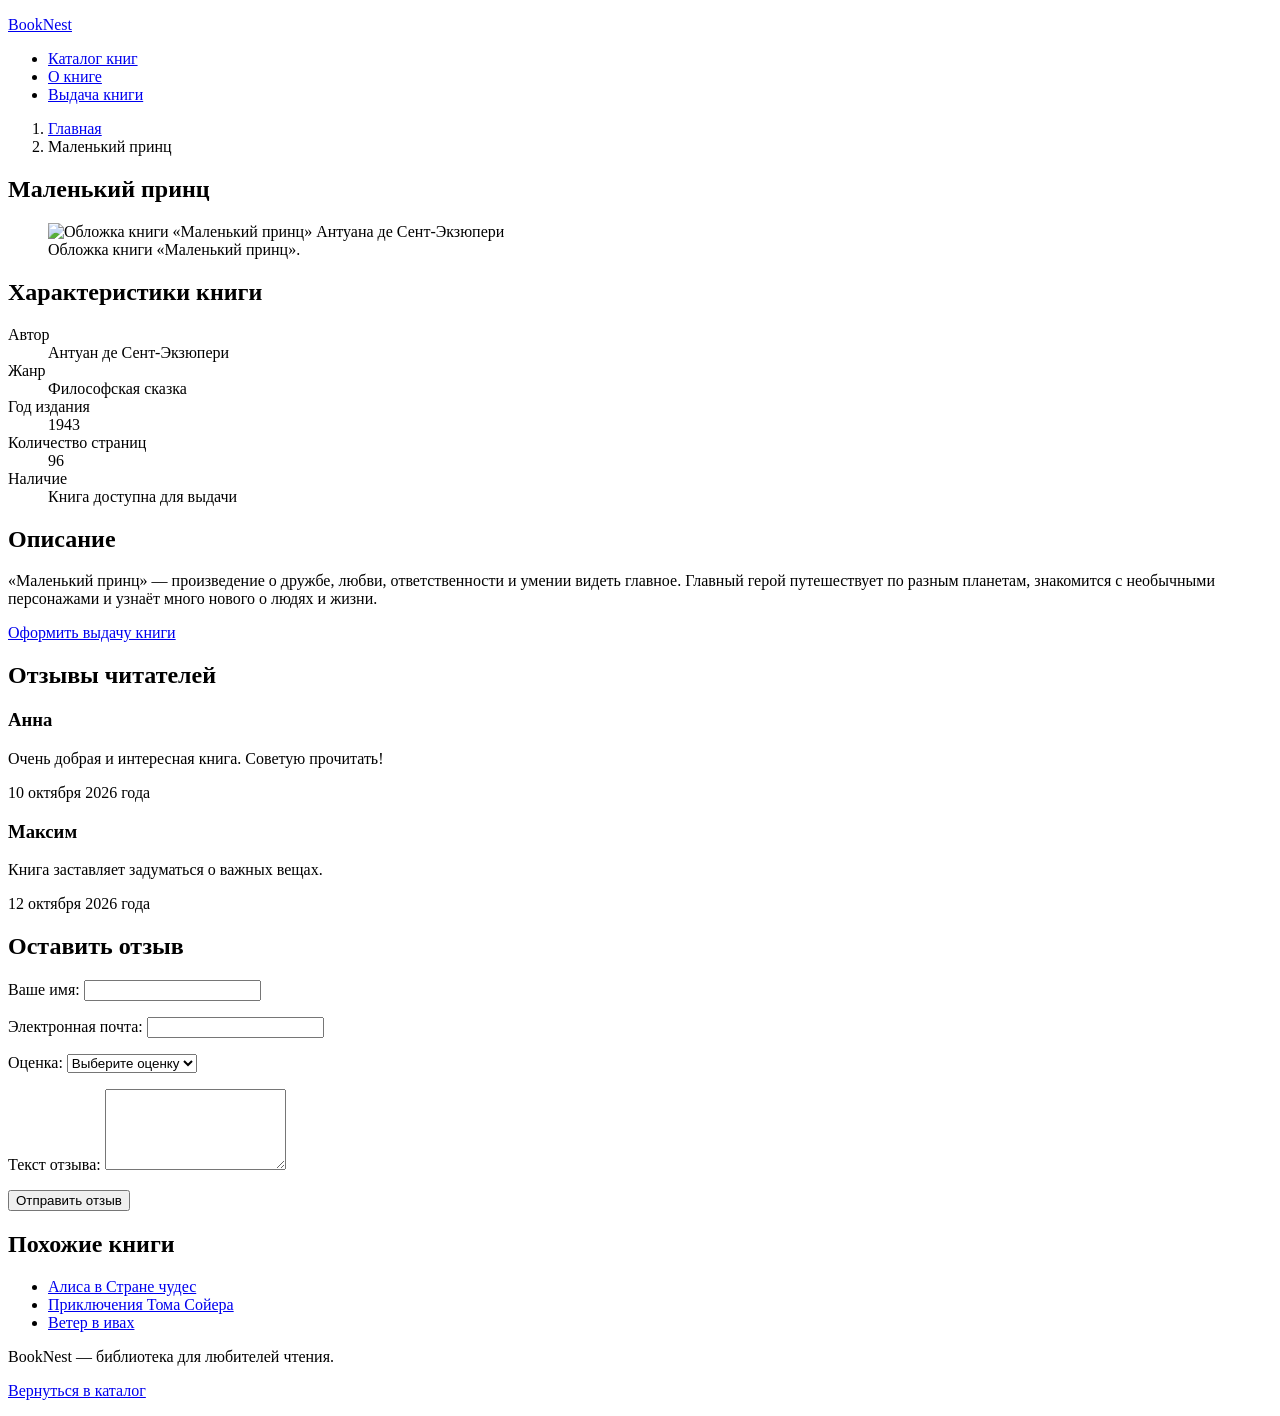
==== book.html @ 1c503e73 "Add book details page" ====
<!DOCTYPE html>
<html lang="ru">
<head>
    <meta charset="UTF-8">
    <meta name="viewport" content="width=device-width, initial-scale=1.0">
    <title>Маленький принц — BookNest</title>
</head>
<body>
    <header>
        <p><a href="index.html">BookNest</a></p>

        <nav aria-label="Главная навигация">
            <ul>
                <li><a href="index.html">Каталог книг</a></li>
                <li><a href="book.html">О книге</a></li>
                <li><a href="loan.html">Выдача книги</a></li>
            </ul>
        </nav>

        <nav aria-label="Хлебные крошки">
            <ol>
                <li><a href="index.html">Главная</a></li>
                <li aria-current="page">Маленький принц</li>
            </ol>
        </nav>
    </header>

    <main>
        <article>
            <h1>Маленький принц</h1>

            <figure>
                <img
                    src="https://covers.openlibrary.org/b/title/The%20Little%20Prince-M.jpg"
                    alt="Обложка книги «Маленький принц» Антуана де Сент-Экзюпери"
                    width="200"
                    height="300">
                <figcaption>Обложка книги «Маленький принц».</figcaption>
            </figure>

            <section aria-labelledby="details-heading">
                <h2 id="details-heading">Характеристики книги</h2>

                <dl>
                    <dt>Автор</dt>
                    <dd>Антуан де Сент-Экзюпери</dd>

                    <dt>Жанр</dt>
                    <dd>Философская сказка</dd>

                    <dt>Год издания</dt>
                    <dd>1943</dd>

                    <dt>Количество страниц</dt>
                    <dd>96</dd>

                    <dt>Наличие</dt>
                    <dd>Книга доступна для выдачи</dd>
                </dl>
            </section>

            <section aria-labelledby="description-heading">
                <h2 id="description-heading">Описание</h2>
                <p>
                    «Маленький принц» — произведение о дружбе,
                    любви, ответственности и умении видеть главное.
                    Главный герой путешествует по разным планетам,
                    знакомится с необычными персонажами и узнаёт
                    много нового о людях и жизни.
                </p>
                <p><a href="loan.html">Оформить выдачу книги</a></p>
            </section>

            <section aria-labelledby="reviews-heading">
                <h2 id="reviews-heading">Отзывы читателей</h2>

                <article>
                    <h3>Анна</h3>
                    <p>Очень добрая и интересная книга. Советую прочитать!</p>
                    <p>
                        <time datetime="2026-10-10">10 октября 2026 года</time>
                    </p>
                </article>

                <article>
                    <h3>Максим</h3>
                    <p>Книга заставляет задуматься о важных вещах.</p>
                    <p>
                        <time datetime="2026-10-12">12 октября 2026 года</time>
                    </p>
                </article>
            </section>

            <section aria-labelledby="new-review-heading">
                <h2 id="new-review-heading">Оставить отзыв</h2>

                <form action="book.html" method="get">
                    <p>
                        <label for="review-name">Ваше имя:</label>
                        <input type="text" id="review-name" name="name"
                               required maxlength="50">
                    </p>

                    <p>
                        <label for="review-email">Электронная почта:</label>
                        <input type="email" id="review-email" name="email"
                               required>
                    </p>

                    <p>
                        <label for="review-rating">Оценка:</label>
                        <select id="review-rating" name="rating" required>
                            <option value="">Выберите оценку</option>
                            <option value="5">5 — Отлично</option>
                            <option value="4">4 — Хорошо</option>
                            <option value="3">3 — Нормально</option>
                            <option value="2">2 — Плохо</option>
                            <option value="1">1 — Очень плохо</option>
                        </select>
                    </p>

                    <p>
                        <label for="review-text">Текст отзыва:</label>
                        <textarea id="review-text" name="review"
                                  rows="5" maxlength="1000"
                                  required></textarea>
                    </p>

                    <button type="submit">Отправить отзыв</button>
                </form>
            </section>
        </article>

        <aside aria-labelledby="similar-heading">
            <h2 id="similar-heading">Похожие книги</h2>
            <ul>
                <li><a href="book.html">Алиса в Стране чудес</a></li>
                <li><a href="book.html">Приключения Тома Сойера</a></li>
                <li><a href="book.html">Ветер в ивах</a></li>
            </ul>
        </aside>
    </main>

    <footer>
        <p>BookNest — библиотека для любителей чтения.</p>
        <p><a href="index.html">Вернуться в каталог</a></p>
    </footer>
</body>
</html>
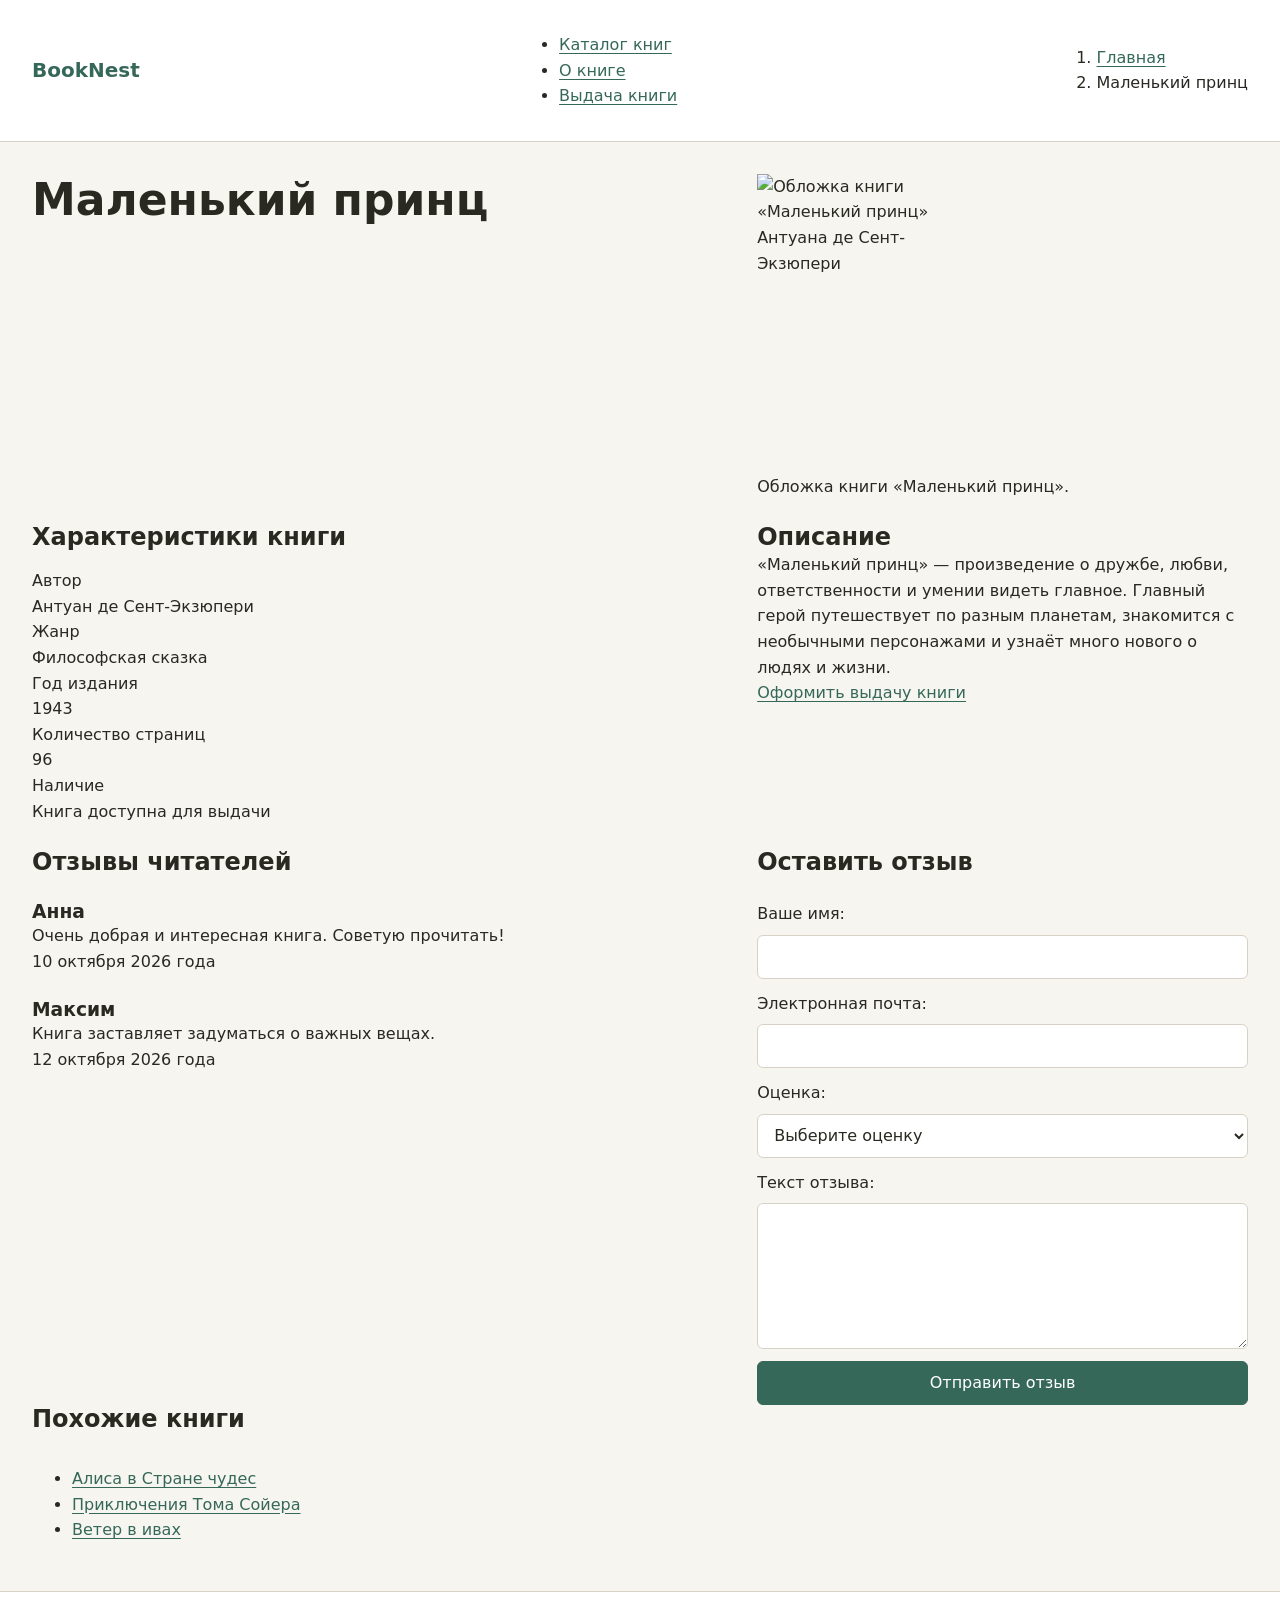
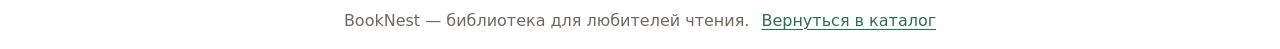
==== commit 117de4cb: "Add responsive styles and dark theme" ====
--- a/book.html
+++ b/book.html
@@ -5,12 +5,18 @@
     <meta charset="UTF-8">
     <meta name="viewport" content="width=device-width, initial-scale=1.0">
     <title>Маленький принц — BookNest</title>
+    
+<link rel="stylesheet" href="styles/tokens.css">
+<link rel="stylesheet" href="styles/base.css">
+<link rel="stylesheet" href="styles/layout.css">
+<link rel="stylesheet" href="styles/components.css">
+
 </head>
-<body>
-    <header>
-        <p><a href="index.html">BookNest</a></p>
+<body class="site">
+    <header class="site__header">
+        <p><a class="site__brand" href="index.html">BookNest</a></p>
 
-        <nav aria-label="Главная навигация">
+        <nav class="site__nav" aria-label="Главная навигация">
             <ul>
                 <li><a href="index.html">Каталог книг</a></li>
                 <li><a href="book.html">О книге</a></li>
@@ -26,11 +32,11 @@
         </nav>
     </header>
 
-    <main>
-        <article>
+   <main class="site__main">
+        <article class="book-detail">
             <h1>Маленький принц</h1>
 
-            <figure>
+            <figure class="book-detail__cover">
                 <img
                     src="https://covers.openlibrary.org/b/title/The%20Little%20Prince-M.jpg"
                     alt="Обложка книги «Маленький принц» Антуана де Сент-Экзюпери"
@@ -39,7 +45,7 @@
                 <figcaption>Обложка книги «Маленький принц».</figcaption>
             </figure>
 
-            <section aria-labelledby="details-heading">
+            <section class="book-detail__content" aria-labelledby="details-heading">
                 <h2 id="details-heading">Характеристики книги</h2>
 
                 <dl>
@@ -72,7 +78,7 @@
                 <p><a href="loan.html">Оформить выдачу книги</a></p>
             </section>
 
-            <section aria-labelledby="reviews-heading">
+         <section class="page" aria-labelledby="reviews-heading">
                 <h2 id="reviews-heading">Отзывы читателей</h2>
 
                 <article>
@@ -92,10 +98,10 @@
                 </article>
             </section>
 
-            <section aria-labelledby="new-review-heading">
+           <section class="page" aria-labelledby="new-review-heading">
                 <h2 id="new-review-heading">Оставить отзыв</h2>
 
-                <form action="book.html" method="get">
+               <form class="filter-form" action="book.html" method="get">
                     <p>
                         <label for="review-name">Ваше имя:</label>
                         <input type="text" id="review-name" name="name"
@@ -132,7 +138,7 @@
             </section>
         </article>
 
-        <aside aria-labelledby="similar-heading">
+       <aside class="book-detail__aside" aria-labelledby="similar-heading">
             <h2 id="similar-heading">Похожие книги</h2>
             <ul>
                 <li><a href="book.html">Алиса в Стране чудес</a></li>
@@ -142,7 +148,7 @@
         </aside>
     </main>
 
-    <footer>
+  <footer class="site__footer">
         <p>BookNest — библиотека для любителей чтения.</p>
         <p><a href="index.html">Вернуться в каталог</a></p>
     </footer>
--- a/styles/tokens.css
+++ b/styles/tokens.css
@@ -0,0 +1,74 @@
+
+:root {
+  color-scheme: light;
+
+  /* Палитра */
+  --color-page: #f7f5f0;
+  --color-surface: #ffffff;
+  --color-surface-muted: #eee9df;
+  --color-text: #292821;
+  --color-text-muted: #6c6a60;
+  --color-primary: #356859;
+  --color-primary-hover: #254c40;
+  --color-border: #d8d2c6;
+  --color-focus: #c36b36;
+  --color-error: #b42318;
+  --color-success: #28734b;
+
+  /* Шкала отступов */
+  --space-1: 0.25rem;
+  --space-2: 0.5rem;
+  --space-3: 0.75rem;
+  --space-4: 1rem;
+  --space-5: 1.5rem;
+  --space-6: 2rem;
+  --space-7: 3rem;
+  --space-8: 4rem;
+
+  /* Радиусы */
+  --radius-small: 0.375rem;
+  --radius-medium: 0.75rem;
+  --radius-large: 1.25rem;
+  --radius-pill: 999px;
+
+  /* Типографика */
+  --font-body: system-ui, -apple-system, "Segoe UI", sans-serif;
+  --font-size-small: 0.875rem;
+  --font-size-base: 1rem;
+  --font-size-large: 1.25rem;
+  --font-size-heading: clamp(1.75rem, 4vw, 2.75rem);
+  --line-height-body: 1.6;
+  --line-height-heading: 1.2;
+
+  /* Контейнер и элементы */
+  --content-max: 80rem;
+  --control-min-height: 2.75rem;
+
+  /* Тени */
+  --shadow-card: 0 0.25rem 1rem rgb(41 40 33 / 8%);
+  --shadow-focus: 0 0 0 0.2rem rgb(195 107 54 / 25%);
+
+  /* Переходы */
+  --transition-fast: 160ms ease;
+}
+
+@media (prefers-color-scheme: dark) {
+  :root {
+    color-scheme: dark;
+
+    --color-page: #171b19;
+    --color-surface: #222925;
+    --color-surface-muted: #303a34;
+    --color-text: #f1f2eb;
+    --color-text-muted: #c0c8bf;
+    --color-primary: #8dc9ad;
+    --color-primary-hover: #b0e0c7;
+    --color-border: #48554c;
+    --color-focus: #f3b47d;
+    --color-error: #ffaaa3;
+    --color-success: #8dd6a8;
+
+    --shadow-card: 0 0.25rem 1rem rgb(0 0 0 / 22%);
+    --shadow-focus: 0 0 0 0.2rem rgb(243 180 125 / 25%);
+  }
+}
--- a/styles/base.css
+++ b/styles/base.css
@@ -0,0 +1,100 @@
+
+*,
+*::before,
+*::after {
+  box-sizing: border-box;
+}
+
+html {
+  min-height: 100%;
+  scroll-behavior: smooth;
+}
+
+body {
+  min-height: 100vh;
+  margin: 0;
+  font-family: var(--font-body);
+  font-size: var(--font-size-base);
+  line-height: var(--line-height-body);
+  color: var(--color-text);
+  background: var(--color-page);
+}
+
+h1,
+h2,
+h3,
+h4,
+p,
+figure,
+dl,
+dd {
+  margin: 0;
+}
+
+h1,
+h2,
+h3,
+h4 {
+  line-height: var(--line-height-heading);
+  text-wrap: balance;
+}
+
+h1 {
+  font-size: var(--font-size-heading);
+}
+
+p {
+  max-width: 70ch;
+}
+
+img {
+  display: block;
+  max-width: 100%;
+  height: auto;
+}
+
+a {
+  color: var(--color-primary);
+  text-underline-offset: 0.2em;
+  transition: color var(--transition-fast);
+}
+
+a:hover {
+  color: var(--color-primary-hover);
+}
+
+button,
+input,
+select,
+textarea {
+  font: inherit;
+}
+
+button,
+input,
+select,
+textarea,
+a {
+  -webkit-tap-highlight-color: transparent;
+}
+
+:focus-visible {
+  outline: 0.2rem solid var(--color-focus);
+  outline-offset: 0.2rem;
+}
+
+::selection {
+  color: var(--color-surface);
+  background: var(--color-primary);
+}
+
+@media (prefers-reduced-motion: reduce) {
+  *,
+  *::before,
+  *::after {
+    scroll-behavior: auto;
+    animation-duration: 0.01ms;
+    animation-iteration-count: 1;
+    transition-duration: 0.01ms;
+  }
+}
--- a/styles/layout.css
+++ b/styles/layout.css
@@ -0,0 +1,143 @@
+
+.site {
+  display: flex;
+  flex-direction: column;
+  min-height: 100vh;
+}
+
+.site__header,
+.site__footer {
+  padding: var(--space-4);
+  background: var(--color-surface);
+}
+
+.site__header {
+  display: flex;
+  flex-wrap: wrap;
+  align-items: center;
+  justify-content: space-between;
+  gap: var(--space-4);
+  border-bottom: 1px solid var(--color-border);
+}
+
+.site__brand {
+  max-width: 100%;
+  overflow-wrap: anywhere;
+  font-size: var(--font-size-large);
+  font-weight: 700;
+  text-decoration: none;
+}
+
+.site__nav {
+  display: flex;
+  flex-wrap: wrap;
+  align-items: center;
+  gap: var(--space-2) var(--space-4);
+}
+
+.site__nav a {
+  padding-block: var(--space-2);
+}
+
+.site__main {
+  flex: 1;
+  width: 100%;
+  max-width: var(--content-max);
+  margin-inline: auto;
+  padding: var(--space-4);
+}
+
+.site__footer {
+  display: flex;
+  flex-wrap: wrap;
+  justify-content: center;
+  gap: var(--space-3);
+  border-top: 1px solid var(--color-border);
+  color: var(--color-text-muted);
+  text-align: center;
+}
+
+.page {
+  display: grid;
+  gap: var(--space-5);
+}
+
+.page__intro {
+  display: grid;
+  gap: var(--space-3);
+}
+
+.catalog {
+  display: grid;
+  grid-template-columns: minmax(0, 1fr);
+  gap: var(--space-5);
+}
+
+.catalog__list {
+  display: grid;
+  grid-template-columns: repeat(auto-fit, minmax(min(100%, 14rem), 1fr));
+  align-items: stretch;
+  gap: var(--space-4);
+}
+
+.catalog__filters {
+  display: grid;
+  align-content: start;
+  gap: var(--space-4);
+  padding: var(--space-4);
+  background: var(--color-surface);
+  border: 1px solid var(--color-border);
+  border-radius: var(--radius-medium);
+}
+
+.book-detail {
+  display: grid;
+  gap: var(--space-5);
+}
+
+.book-detail__content {
+  display: grid;
+  align-content: start;
+  gap: var(--space-4);
+}
+
+.book-detail__aside {
+  display: grid;
+  align-content: start;
+  gap: var(--space-4);
+}
+
+
+.form-layout {
+  display: grid;
+  grid-template-columns: minmax(0, 1fr);
+  gap: var(--space-5);
+}
+
+
+@media (min-width: 48rem) {
+  .site__header,
+  .site__footer {
+    padding-inline: var(--space-6);
+  }
+
+  .site__main {
+    padding: var(--space-6);
+  }
+
+  .catalog {
+    grid-template-columns: minmax(12rem, 0.8fr) minmax(0, 2fr);
+    align-items: start;
+  }
+
+  .book-detail {
+    grid-template-columns: minmax(0, 1fr) minmax(14rem, 0.7fr);
+    align-items: start;
+  }
+
+  .form-layout {
+    grid-template-columns: repeat(2, minmax(0, 1fr));
+  }
+}
+
+
--- a/styles/components.css
+++ b/styles/components.css
@@ -0,0 +1,98 @@
+
+button,
+input,
+select,
+textarea {
+  min-height: var(--control-min-height);
+}
+
+input,
+select,
+textarea {
+  width: 100%;
+  padding: var(--space-2) var(--space-3);
+  color: var(--color-text);
+  background: var(--color-surface);
+  border: 1px solid var(--color-border);
+  border-radius: var(--radius-small);
+}
+
+input[type="checkbox"] {
+  width: var(--space-4);
+  min-height: var(--space-4);
+  accent-color: var(--color-primary);
+}
+
+button {
+  padding: var(--space-2) var(--space-4);
+  color: var(--color-surface);
+  background: var(--color-primary);
+  border: 1px solid var(--color-primary);
+  border-radius: var(--radius-small);
+  cursor: pointer;
+  transition:
+    background-color var(--transition-fast),
+    border-color var(--transition-fast);
+}
+
+button:hover {
+  background: var(--color-primary-hover);
+  border-color: var(--color-primary-hover);
+}
+
+.book-card {
+  display: grid;
+  grid-template-rows: auto 1fr auto;
+  gap: var(--space-3);
+  min-width: 0;
+  padding: var(--space-4);
+  background: var(--color-surface);
+  border: 1px solid var(--color-border);
+  border-radius: var(--radius-medium);
+  box-shadow: var(--shadow-card);
+}
+
+.book-card h3 {
+  overflow-wrap: anywhere;
+}
+
+.book-card > p:last-child {
+  align-self: end;
+}
+
+.filter-form {
+  display: grid;
+  gap: var(--space-3);
+}
+
+.filter-form > p {
+  display: grid;
+  gap: var(--space-2);
+}
+
+.filter-form > p:has(input[type="checkbox"]) {
+  grid-template-columns: auto minmax(0, 1fr);
+  align-items: center;
+}
+
+.filter-form > p:has(input[type="checkbox"]) input {
+  grid-column: 1;
+  grid-row: 1;
+}
+
+.filter-form > p:has(input[type="checkbox"]) label {
+  grid-column: 2;
+  grid-row: 1;
+}
+
+.filter-form button {
+  width: 100%;
+}
+
+@media (max-width: 22rem) {
+  .site__header,
+  .site__main,
+  .site__footer {
+    padding-inline: var(--space-3);
+  }
+}
